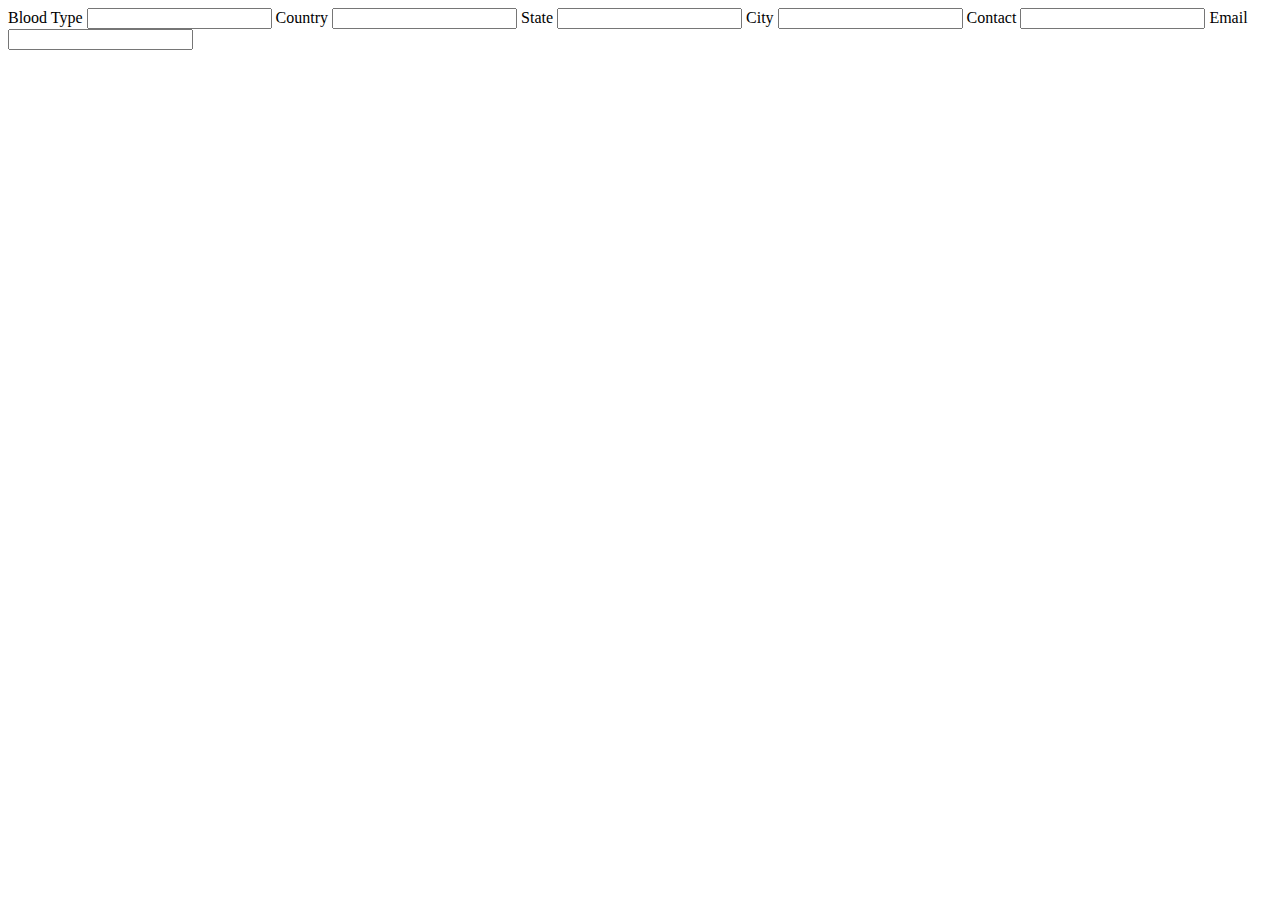
==== searchBlood.html @ f0c3b719 "add search for blood form" ====
<!DOCTYPE html>
<html lang="en">
<head>
    <meta charset="UTF-8">
    <meta name="viewport" content="width=device-width, initial-scale=1.0">
    <meta http-equiv="X-UA-Compatible" content="ie=edge">
    <title>Blood Hub</title>
</head>
<body>
    <form action="" id="">
        <label for="blood-type">
            Blood Type
            <input type="text" name="blood-type" id="blood-type">
        </label>
        <label for="country" >
            Country
            <input type="text" name="country" id="country">
        </label>
        <label for="state">
            State
            <input type="text" name="state" id="state">
        </label>
        <label for="city">
            City
            <input type="text" name="city" id="city">
        </label>
        <label for="contact">
            Contact
            <input type="number" name="contact" id="contact">
        </label>
        <label for="user-email">
            Email
            <input type="email" name="user-email" id="user-email">
        </label>

    </form>
</body>
</html>
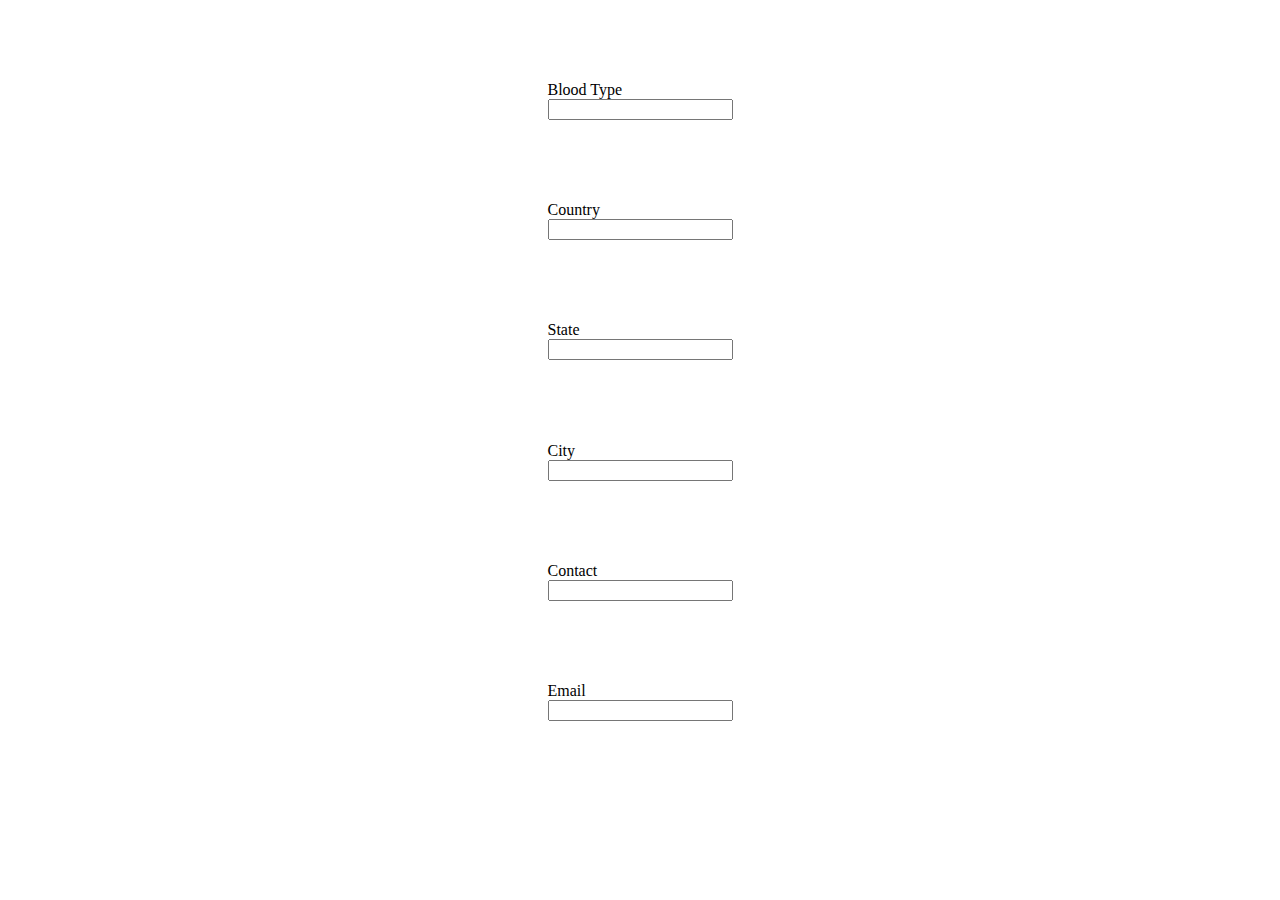
==== commit 2816ba63: "add utility classes" ====
--- a/searchBlood.html
+++ b/searchBlood.html
@@ -4,35 +4,49 @@
     <meta charset="UTF-8">
     <meta name="viewport" content="width=device-width, initial-scale=1.0">
     <meta http-equiv="X-UA-Compatible" content="ie=edge">
+    <link rel="stylesheet" href="./styles/searchBlood.css">
+    <!-- <link rel="stylesheet" href="https://stackpath.bootstrapcdn.com/bootstrap/4.4.1/css/bootstrap.min.css" integrity="sha384-Vkoo8x4CGsO3+Hhxv8T/Q5PaXtkKtu6ug5TOeNV6gBiFeWPGFN9MuhOf23Q9Ifjh" crossorigin="anonymous"> -->
+
     <title>Blood Hub</title>
 </head>
-<body>
-    <form action="" id="">
-        <label for="blood-type">
-            Blood Type
-            <input type="text" name="blood-type" id="blood-type">
-        </label>
-        <label for="country" >
-            Country
-            <input type="text" name="country" id="country">
-        </label>
-        <label for="state">
-            State
-            <input type="text" name="state" id="state">
-        </label>
-        <label for="city">
-            City
-            <input type="text" name="city" id="city">
-        </label>
-        <label for="contact">
-            Contact
-            <input type="number" name="contact" id="contact">
-        </label>
-        <label for="user-email">
-            Email
+<body >
+    <form action="" id="search-blood-form" class="flex-col flex-center">
+        <div class="form-element flex-col">
+            <label for="blood-type" class="">Blood Type</label>
+            <input type="text" name="blood-type" id="blood-type" class="">
+        </div>
+        
+        <div class="form-element flex-col">
+            <label for="country" class="">Country</label>
+            <input type="text" name="country" id="country" class="">
+        </div>
+        
+        <div class="form-element flex-col">
+            <label for="state" class="">State</label>
+            <input type="text" name="state" id="state" class="">
+        </div>
+        
+        <div class="form-element flex-col" >
+            <label for="city" class="">City</label>
+            <input type="text" name="city" id="city" class="">
+        </div>
+
+        <div class="form-element flex-col">
+            <label for="contact" class="">Contact</label>
+            <input type="number" name="contact" id="contact" class="">
+        </div>
+        
+        <div class="form-element flex-col">
+            <label for="user-email" class="">Email</label>
             <input type="email" name="user-email" id="user-email">
-        </label>
+        </div>
+        
+        
 
     </form>
+    <!-- <script src="https://code.jquery.com/jquery-3.4.1.slim.min.js" integrity="sha384-J6qa4849blE2+poT4WnyKhv5vZF5SrPo0iEjwBvKU7imGFAV0wwj1yYfoRSJoZ+n" crossorigin="anonymous"></script>
+    <script src="https://cdn.jsdelivr.net/npm/popper.js@1.16.0/dist/umd/popper.min.js" integrity="sha384-Q6E9RHvbIyZFJoft+2mJbHaEWldlvI9IOYy5n3zV9zzTtmI3UksdQRVvoxMfooAo" crossorigin="anonymous"></script>
+    <script src="https://stackpath.bootstrapcdn.com/bootstrap/4.4.1/js/bootstrap.min.js" integrity="sha384-wfSDF2E50Y2D1uUdj0O3uMBJnjuUD4Ih7YwaYd1iqfktj0Uod8GCExl3Og8ifwB6" crossorigin="anonymous"></script> -->
+   
 </body>
 </html>--- a/styles/searchBlood.css
+++ b/styles/searchBlood.css
@@ -0,0 +1,33 @@
+body{
+    margin: 0;
+    padding: 0;
+    height: 99vh;
+}
+/* search blood form */
+#search-blood-form{
+    width: 100%;
+    height: 90%;
+    justify-content: space-evenly;
+}
+/* form elements */
+.form-element{
+    
+}
+/* utility classes */
+.flex-row{
+    display: flex;
+}
+.flex-col{
+    display: flex;
+    flex-direction: column;
+}
+.flex-center{
+    justify-content: center;
+    align-items: center;
+}
+.justify-center{
+    justify-content: center;
+}
+.align-items-center{
+    align-items: center;
+}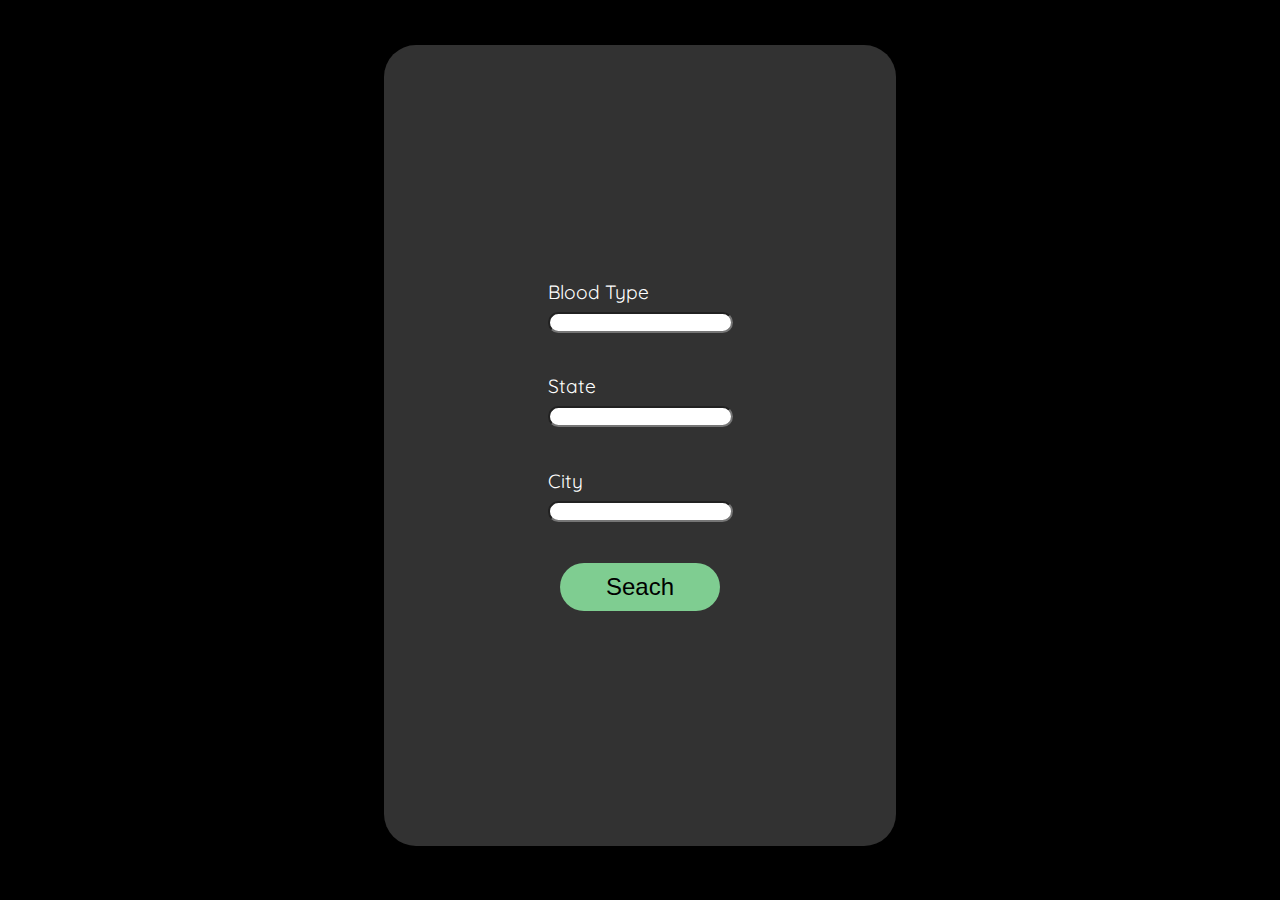
==== commit 5d872e7c: "add favicon" ====
--- a/searchBlood.html
+++ b/searchBlood.html
@@ -5,42 +5,35 @@
     <meta name="viewport" content="width=device-width, initial-scale=1.0">
     <meta http-equiv="X-UA-Compatible" content="ie=edge">
     <link rel="stylesheet" href="./styles/searchBlood.css">
+    <link rel="icon" href="./images/bloodHubFavicon.jpeg">
+
+    <link href="https://fonts.googleapis.com/css?family=Quicksand&display=swap" rel="stylesheet">
     <!-- <link rel="stylesheet" href="https://stackpath.bootstrapcdn.com/bootstrap/4.4.1/css/bootstrap.min.css" integrity="sha384-Vkoo8x4CGsO3+Hhxv8T/Q5PaXtkKtu6ug5TOeNV6gBiFeWPGFN9MuhOf23Q9Ifjh" crossorigin="anonymous"> -->
 
     <title>Blood Hub</title>
 </head>
-<body >
-    <form action="" id="search-blood-form" class="flex-col flex-center">
+<body class="flex-col flex-center">
+    <form action="" id="search-blood-form" class="flex-col flex-center ">
         <div class="form-element flex-col">
-            <label for="blood-type" class="">Blood Type</label>
-            <input type="text" name="blood-type" id="blood-type" class="">
+            <label for="blood-type" class="form-element-heading" >Blood Type</label>
+            <input type="text" name="blood-type" id="blood-type" class="round-corners">
         </div>
         
         <div class="form-element flex-col">
-            <label for="country" class="">Country</label>
-            <input type="text" name="country" id="country" class="">
-        </div>
-        
-        <div class="form-element flex-col">
-            <label for="state" class="">State</label>
-            <input type="text" name="state" id="state" class="">
+            <label for="state" class="form-element-heading">State</label>
+            <input type="text" name="state" id="state" class="round-corners">
         </div>
         
         <div class="form-element flex-col" >
-            <label for="city" class="">City</label>
-            <input type="text" name="city" id="city" class="">
+            <label for="city" class="form-element-heading" >City</label>
+            <input type="text" name="city" id="city" class="round-corners">
         </div>
 
-        <div class="form-element flex-col">
-            <label for="contact" class="">Contact</label>
-            <input type="number" name="contact" id="contact" class="">
+        
+        <div class="form-element" id="form-submit-button">
+            <input type="submit" value="Seach">
         </div>
-        
-        <div class="form-element flex-col">
-            <label for="user-email" class="">Email</label>
-            <input type="email" name="user-email" id="user-email">
-        </div>
-        
+
         
 
     </form>
--- a/styles/searchBlood.css
+++ b/styles/searchBlood.css
@@ -1,19 +1,51 @@
+:root{
+    --background-color-dark: #000000;
+    --background-color-light: #323232;
+    --text-color: #ffffff;
+    --color-bright: #7FCD91;
+    --text-font: 'quicksand';
+}
 body{
     margin: 0;
     padding: 0;
     height: 99vh;
+    background-color: var(--background-color-dark);
+    color: var(--text-color);
 }
 /* search blood form */
 #search-blood-form{
-    width: 100%;
+    width: 40%; 
     height: 90%;
-    justify-content: space-evenly;
+    border-radius: 2rem;
+    /* justify-content: space-evenly; */
+    background-color: var(--background-color-light);
+    font-family: var(--text-font);
+    font-size: 1.2rem;
 }
 /* form elements */
 .form-element{
+    margin: 1.3rem;
+}
+.form-element .form-element-heading{
+    margin-bottom: 0.5rem;
+}
+/* form submit button  */
+#form-submit-button input{
+    background-color: var(--color-bright);
+    border: none;
+    border-radius: 2rem;
+    height: 3rem;
+    width: 10rem;
+    font-size: 1.5rem;
+
+}
+#form-submit-button{
     
 }
 /* utility classes */
+.round-corners{
+    border-radius: 3rem;
+}
 .flex-row{
     display: flex;
 }
@@ -30,4 +62,4 @@
 }
 .align-items-center{
     align-items: center;
-}+}
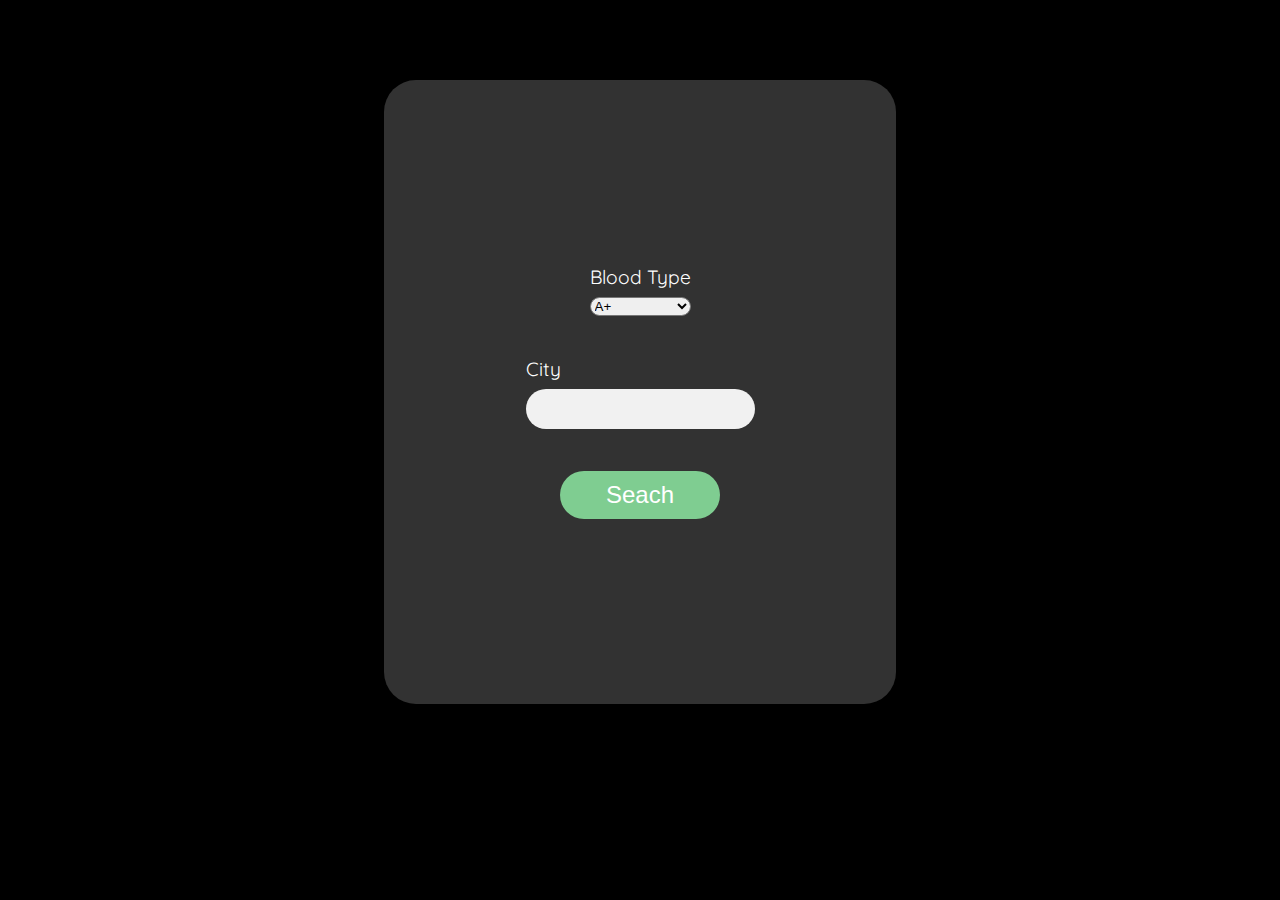
==== commit 2bf047c2: "add dropdown" ====
--- a/searchBlood.html
+++ b/searchBlood.html
@@ -13,20 +13,27 @@
     <title>Blood Hub</title>
 </head>
 <body class="flex-col flex-center">
-    <form action="" id="search-blood-form" class="flex-col flex-center ">
+    <form action="" id="search-blood-form" class="flex-col flex-center " autocomplete="off" >
         <div class="form-element flex-col">
             <label for="blood-type" class="form-element-heading" >Blood Type</label>
-            <input type="text" name="blood-type" id="blood-type" class="round-corners">
+            <select name="blood-type" id="blood-type" class="round-corners">
+                <option>A+</option>
+                <option>A-</option>
+                <option>B+</option>
+                <option>B-</option>
+                <option>O+</option>
+                <option>O-</option>
+                <option>AB+</option>
+                <option>AB-</option>
+
+            </select>
         </div>
         
-        <div class="form-element flex-col">
-            <label for="state" class="form-element-heading">State</label>
-            <input type="text" name="state" id="state" class="round-corners">
-        </div>
-        
-        <div class="form-element flex-col" >
+        <div class="form-element flex-col autocomplete" >
             <label for="city" class="form-element-heading" >City</label>
             <input type="text" name="city" id="city" class="round-corners">
+            </input>
+
         </div>
 
         
@@ -37,9 +44,17 @@
         
 
     </form>
-    <!-- <script src="https://code.jquery.com/jquery-3.4.1.slim.min.js" integrity="sha384-J6qa4849blE2+poT4WnyKhv5vZF5SrPo0iEjwBvKU7imGFAV0wwj1yYfoRSJoZ+n" crossorigin="anonymous"></script>
-    <script src="https://cdn.jsdelivr.net/npm/popper.js@1.16.0/dist/umd/popper.min.js" integrity="sha384-Q6E9RHvbIyZFJoft+2mJbHaEWldlvI9IOYy5n3zV9zzTtmI3UksdQRVvoxMfooAo" crossorigin="anonymous"></script>
-    <script src="https://stackpath.bootstrapcdn.com/bootstrap/4.4.1/js/bootstrap.min.js" integrity="sha384-wfSDF2E50Y2D1uUdj0O3uMBJnjuUD4Ih7YwaYd1iqfktj0Uod8GCExl3Og8ifwB6" crossorigin="anonymous"></script> -->
+    <script
+    src="https://code.jquery.com/jquery-3.4.1.js"
+    integrity="sha256-WpOohJOqMqqyKL9FccASB9O0KwACQJpFTUBLTYOVvVU="
+    crossorigin="anonymous"></script>
+
+    <script src="./js/states.js"></script>
+
+    <script src="/__/firebase/7.8.0/firebase-app.js"></script>
+    <script src="/__/firebase/init.js"></script>
+    <script src = "./js/main1.js"></script>
+    
    
 </body>
 </html>--- a/styles/searchBlood.css
+++ b/styles/searchBlood.css
@@ -1,3 +1,4 @@
+* { box-sizing: border-box; }
 :root{
     --background-color-dark: #000000;
     --background-color-light: #323232;
@@ -10,12 +11,40 @@
     padding: 0;
     height: 99vh;
     background-color: var(--background-color-dark);
+    
+}
+/**navbar**/
+#navbar{
+    background-color: var(--background-color-light);
+    height: 3.2rem;
+    /* padding: 0.2rem; */
+    padding-left: 1rem;
+    align-items: center;
+}
+#navbar div{
+    margin-right: 3rem;
+}
+/* blood hub logo  */
+#blood-hub-logo{
+    margin-right: auto!important;
+}
+#blood-hub-logo svg {
+    width: 10rem;
+    height: 10rem;
+   
+}
+/* nav links */
+.nav-links a{
+    text-decoration: none;
     color: var(--text-color);
+    font-family: var(--text-font);
 }
 /* search blood form */
 #search-blood-form{
+    margin: auto;
+    margin-top: 5rem;
     width: 40%; 
-    height: 90%;
+    height: 70%;
     border-radius: 2rem;
     /* justify-content: space-evenly; */
     background-color: var(--background-color-light);
@@ -28,6 +57,7 @@
 }
 .form-element .form-element-heading{
     margin-bottom: 0.5rem;
+    color: var(--text-color);
 }
 /* form submit button  */
 #form-submit-button input{
@@ -39,9 +69,53 @@
     font-size: 1.5rem;
 
 }
-#form-submit-button{
-    
-}
+
+.autocomplete {
+    /*the container must be positioned relative:*/
+    position: relative;
+    display: inline-block;
+  }
+input {
+    border: 1px solid transparent;
+    background-color: #f1f1f1;
+    padding: 10px;
+    font-size: 16px;
+  }
+  input[type=text] {
+    background-color: #f1f1f1;
+    width: 100%;
+  }
+  input[type=submit] {
+    background-color: DodgerBlue;
+    color: #fff;
+  }
+  .autocomplete-items {
+    position: absolute;
+    border: 1px solid #d4d4d4;
+    border-bottom: none;
+    border-top: none;
+    z-index: 99;
+    /*position the autocomplete items to be the same width as the container:*/
+    top: 100%;
+    left: 0;
+    right: 0;
+  }
+  .autocomplete-items div {
+    padding: 10px;
+    cursor: pointer;
+    background-color: #fff;
+    border-bottom: 1px solid #d4d4d4;
+  }
+  .autocomplete-items div:hover {
+    /*when hovering an item:*/
+    background-color: #e9e9e9;
+  }
+  .autocomplete-active {
+    /*when navigating through the items using the arrow keys:*/
+    background-color: DodgerBlue !important;
+    color: #ffffff;
+  }
+
 /* utility classes */
 .round-corners{
     border-radius: 3rem;
